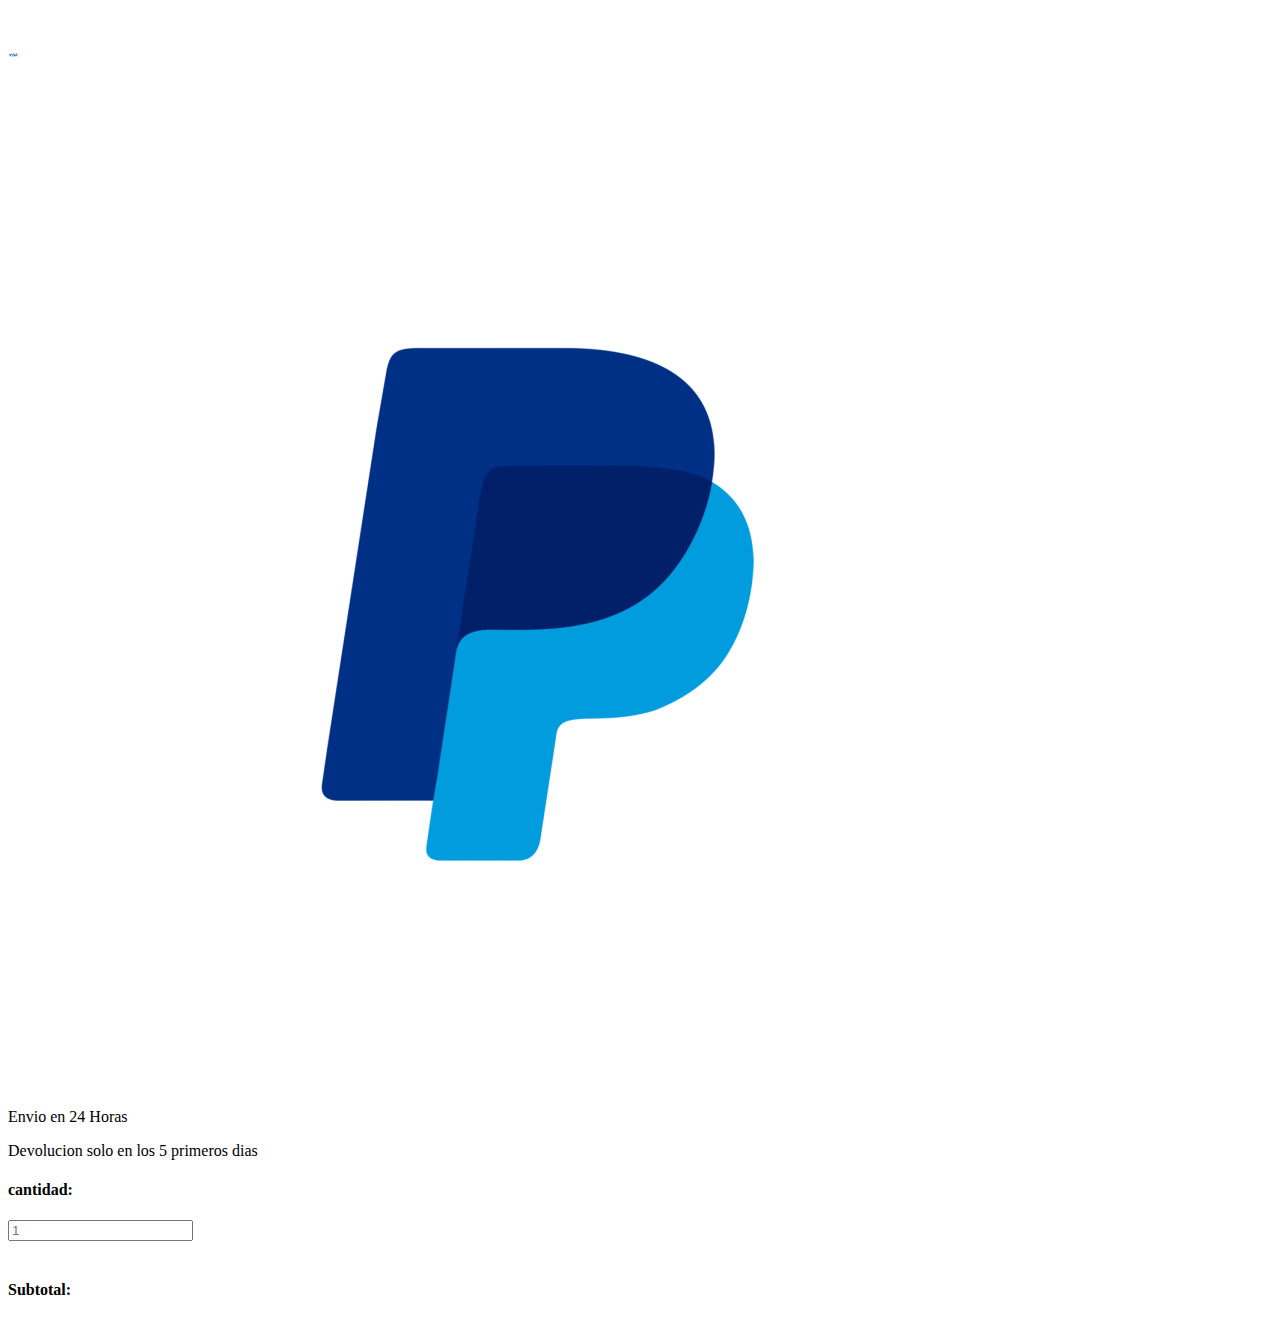
==== sources/views/ampliarinfo.html @ a511f39b "segundo commit" ====
<!DOCTYPE html>
<html lang="en">
<head>
    <meta charset="UTF-8">
    <meta http-equiv="X-UA-Compatible" content="IE=edge">
    <meta name="viewport" content="width=device-width, initial-scale=1.0">

    <link href="https://cdn.jsdelivr.net/npm/bootstrap@5.3.0-alpha1/dist/css/bootstrap.min.css" rel="stylesheet" integrity="sha384-GLhlTQ8iRABdZLl6O3oVMWSktQOp6b7In1Zl3/Jr59b6EGGoI1aFkw7cmDA6j6gD" crossorigin="anonymous">
    <link rel="shortcut icon" href="https://firebasestorage.googleapis.com/v0/b/virtualzone-ff263.appspot.com/o/image_2023-02-28_215211139.png?alt=media&token=7c8ee411-ec92-448c-90c8-213ef6ec36d4" type="image/x-icon">
    <link rel="stylesheet" href="/assets/styles/styles.css">
    <title>virtualzone</title>
</head>
<body>
    <header>
        <nav></nav>
    </header>
    <main>
        <div class="container-fluid my-5">
            <div class="row">
                <div class="col-6">
                    <img src="" alt="" class="img-fluid w-100" id="imagen">
                </div>
                <div class="col-6 border-start"><h3 class="fw-bold" id="titulo"></h3>
                <h2 class="text-success" id="precio"></h2>
                <div class="row">
                    <div class="col-4"><img src="/assets/img/visa1.png.png" alt="" class="img-fluid h-50" height="10px"></div>
                    <div class="col-4" ><img src="/assets/img/pp.png.png" alt="" class="img-fluid h-50"></div>
                </div>
                <i class="bi bi-truck"></i>
                <p>Envio en 24 Horas</p>
                <i class="bi bi-arrow-counterclockwise"></i>
                <p>Devolucion solo en los 5 primeros dias</p>
                <h4>cantidad:</h4>
                <input class="form-control" type="number" name="number" id="number" placeholder="1">
                <br><br>
                <h4>Subtotal:</h4>


                </div>
            </div>
        </div>
    </main>
    <footer></footer>
    <script src="/sources/controller/controladorCompra.js" type="module"></script>
    <script src="https://cdn.jsdelivr.net/npm/bootstrap@5.3.0-alpha1/dist/js/bootstrap.bundle.min.js" integrity="sha384-w76AqPfDkMBDXo30jS1Sgez6pr3x5MlQ1ZAGC+nuZB+EYdgRZgiwxhTBTkF7CXvN" crossorigin="anonymous"></script>
</body>
</html>
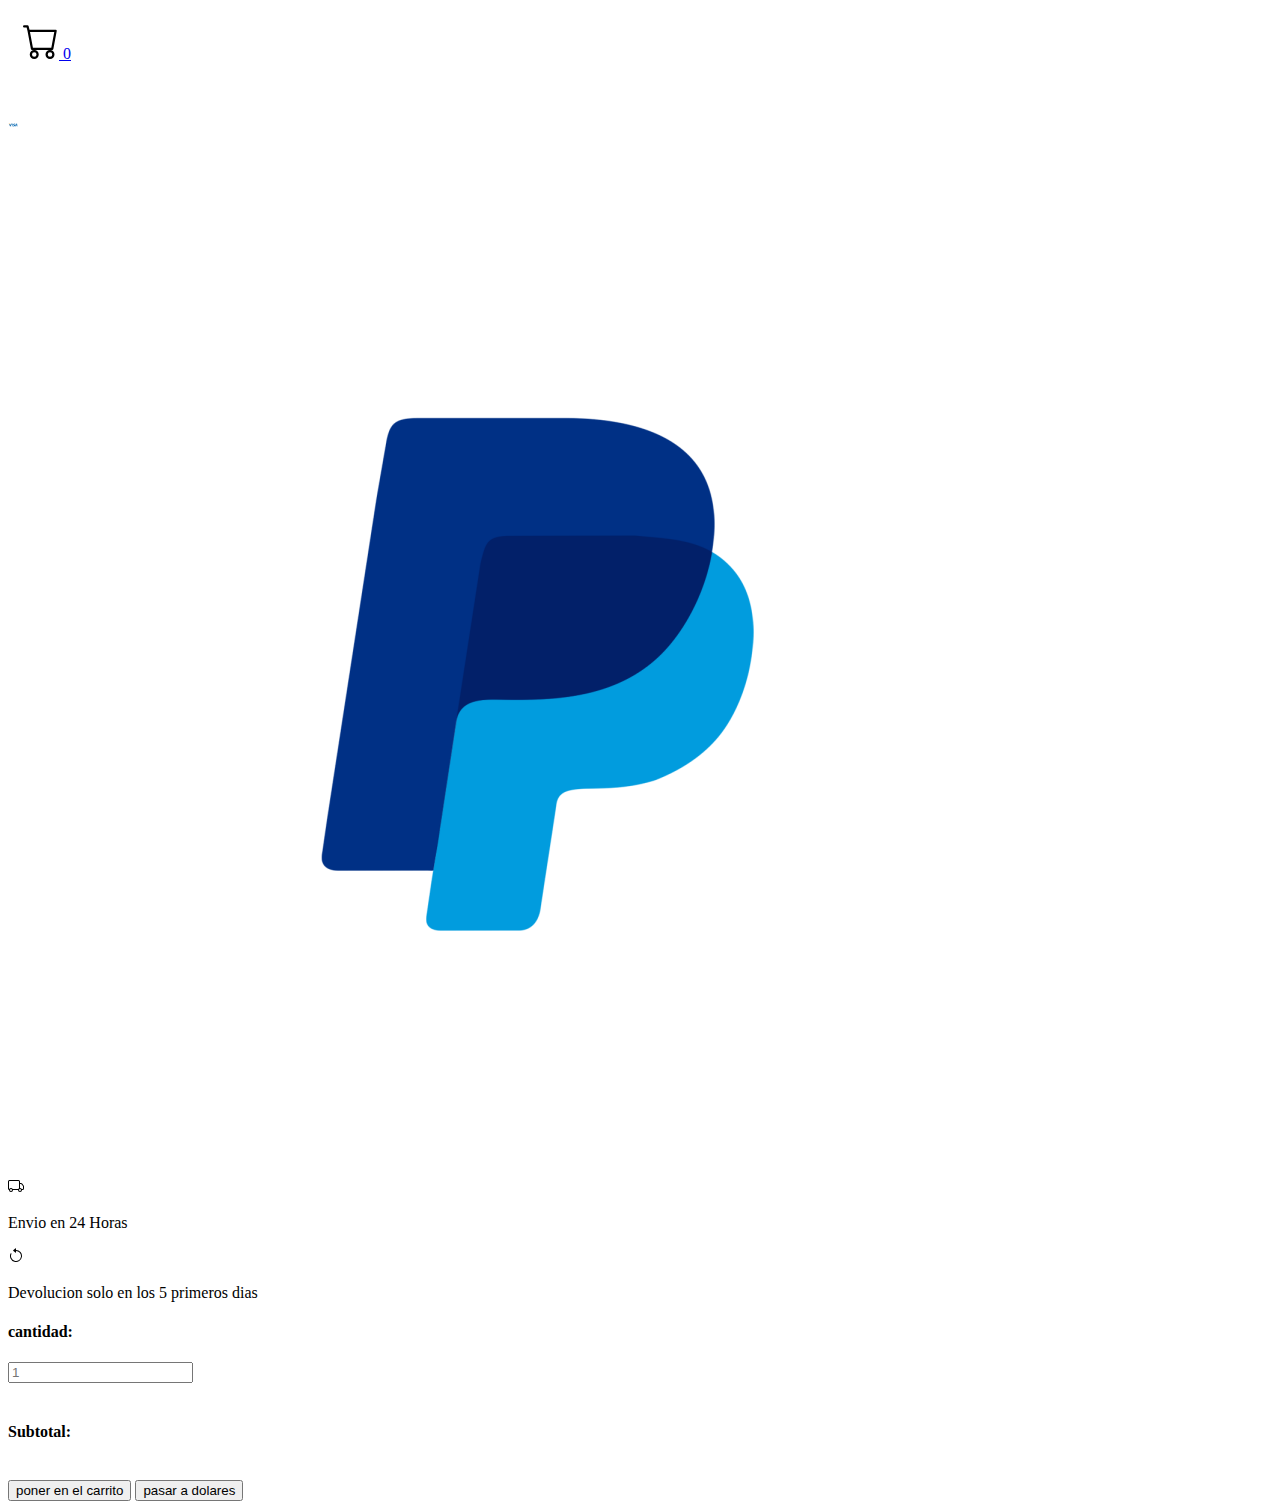
==== commit 192b61cb: "tercer commit" ====
--- a/sources/views/ampliarinfo.html
+++ b/sources/views/ampliarinfo.html
@@ -12,7 +12,15 @@
 </head>
 <body>
     <header>
-        <nav></nav>
+       
+<a href="carrito.html">
+    <svg xmlns="http://www.w3.org/2000/svg" width="36" height="36" fill="" class="bi bi-cart" viewBox="0 0 16 16">
+        <path d="M0 1.5A.5.5 0 0 1 .5 1H2a.5.5 0 0 1 .485.379L2.89 3H14.5a.5.5 0 0 1 .491.592l-1.5 8A.5.5 0 0 1 13 12H4a.5.5 0 0 1-.491-.408L2.01 3.607 1.61 2H.5a.5.5 0 0 1-.5-.5zM3.102 4l1.313 7h8.17l1.313-7H3.102zM5 12a2 2 0 1 0 0 4 2 2 0 0 0 0-4zm7 0a2 2 0 1 0 0 4 2 2 0 0 0 0-4zm-7 1a1 1 0 1 1 0 2 1 1 0 0 1 0-2zm7 0a1 1 0 1 1 0 2 1 1 0 0 1 0-2z"/>
+      </svg>
+      <span class="position-absolute top-10 start-10 translate-middle badge rounded-pill bg-danger" id="pildora">
+        0
+      </span>
+</a>
     </header>
     <main>
         <div class="container-fluid my-5">
@@ -26,15 +34,23 @@
                     <div class="col-4"><img src="/assets/img/visa1.png.png" alt="" class="img-fluid h-50" height="10px"></div>
                     <div class="col-4" ><img src="/assets/img/pp.png.png" alt="" class="img-fluid h-50"></div>
                 </div>
-                <i class="bi bi-truck"></i>
+                <p class="col-6" id="descripcion"></p>
+                <svg xmlns="http://www.w3.org/2000/svg" width="16" height="16" fill="currentColor" class="bi bi-truck" viewBox="0 0 16 16">
+                    <path d="M0 3.5A1.5 1.5 0 0 1 1.5 2h9A1.5 1.5 0 0 1 12 3.5V5h1.02a1.5 1.5 0 0 1 1.17.563l1.481 1.85a1.5 1.5 0 0 1 .329.938V10.5a1.5 1.5 0 0 1-1.5 1.5H14a2 2 0 1 1-4 0H5a2 2 0 1 1-3.998-.085A1.5 1.5 0 0 1 0 10.5v-7zm1.294 7.456A1.999 1.999 0 0 1 4.732 11h5.536a2.01 2.01 0 0 1 .732-.732V3.5a.5.5 0 0 0-.5-.5h-9a.5.5 0 0 0-.5.5v7a.5.5 0 0 0 .294.456zM12 10a2 2 0 0 1 1.732 1h.768a.5.5 0 0 0 .5-.5V8.35a.5.5 0 0 0-.11-.312l-1.48-1.85A.5.5 0 0 0 13.02 6H12v4zm-9 1a1 1 0 1 0 0 2 1 1 0 0 0 0-2zm9 0a1 1 0 1 0 0 2 1 1 0 0 0 0-2z"/>
+                  </svg>
                 <p>Envio en 24 Horas</p>
-                <i class="bi bi-arrow-counterclockwise"></i>
+                <svg xmlns="http://www.w3.org/2000/svg" width="16" height="16" fill="currentColor" class="bi bi-arrow-counterclockwise" viewBox="0 0 16 16">
+                    <path fill-rule="evenodd" d="M8 3a5 5 0 1 1-4.546 2.914.5.5 0 0 0-.908-.417A6 6 0 1 0 8 2v1z"/>
+                    <path d="M8 4.466V.534a.25.25 0 0 0-.41-.192L5.23 2.308a.25.25 0 0 0 0 .384l2.36 1.966A.25.25 0 0 0 8 4.466z"/>
+                  </svg>
                 <p>Devolucion solo en los 5 primeros dias</p>
                 <h4>cantidad:</h4>
                 <input class="form-control" type="number" name="number" id="number" placeholder="1">
                 <br><br>
                 <h4>Subtotal:</h4>
-
+                <br>
+<input class="btn btn-dark" type="submit" value="poner en el carrito" id="agregar">
+<button class="btn btn-light">pasar a dolares</button>
 
                 </div>
             </div>
--- a/assets/styles/styles.css
+++ b/assets/styles/styles.css
@@ -0,0 +1,8 @@
+html{
+    padding: 0px;
+    margin: 0px;
+}
+header{
+    padding: 15px;
+    margin: 0px;
+}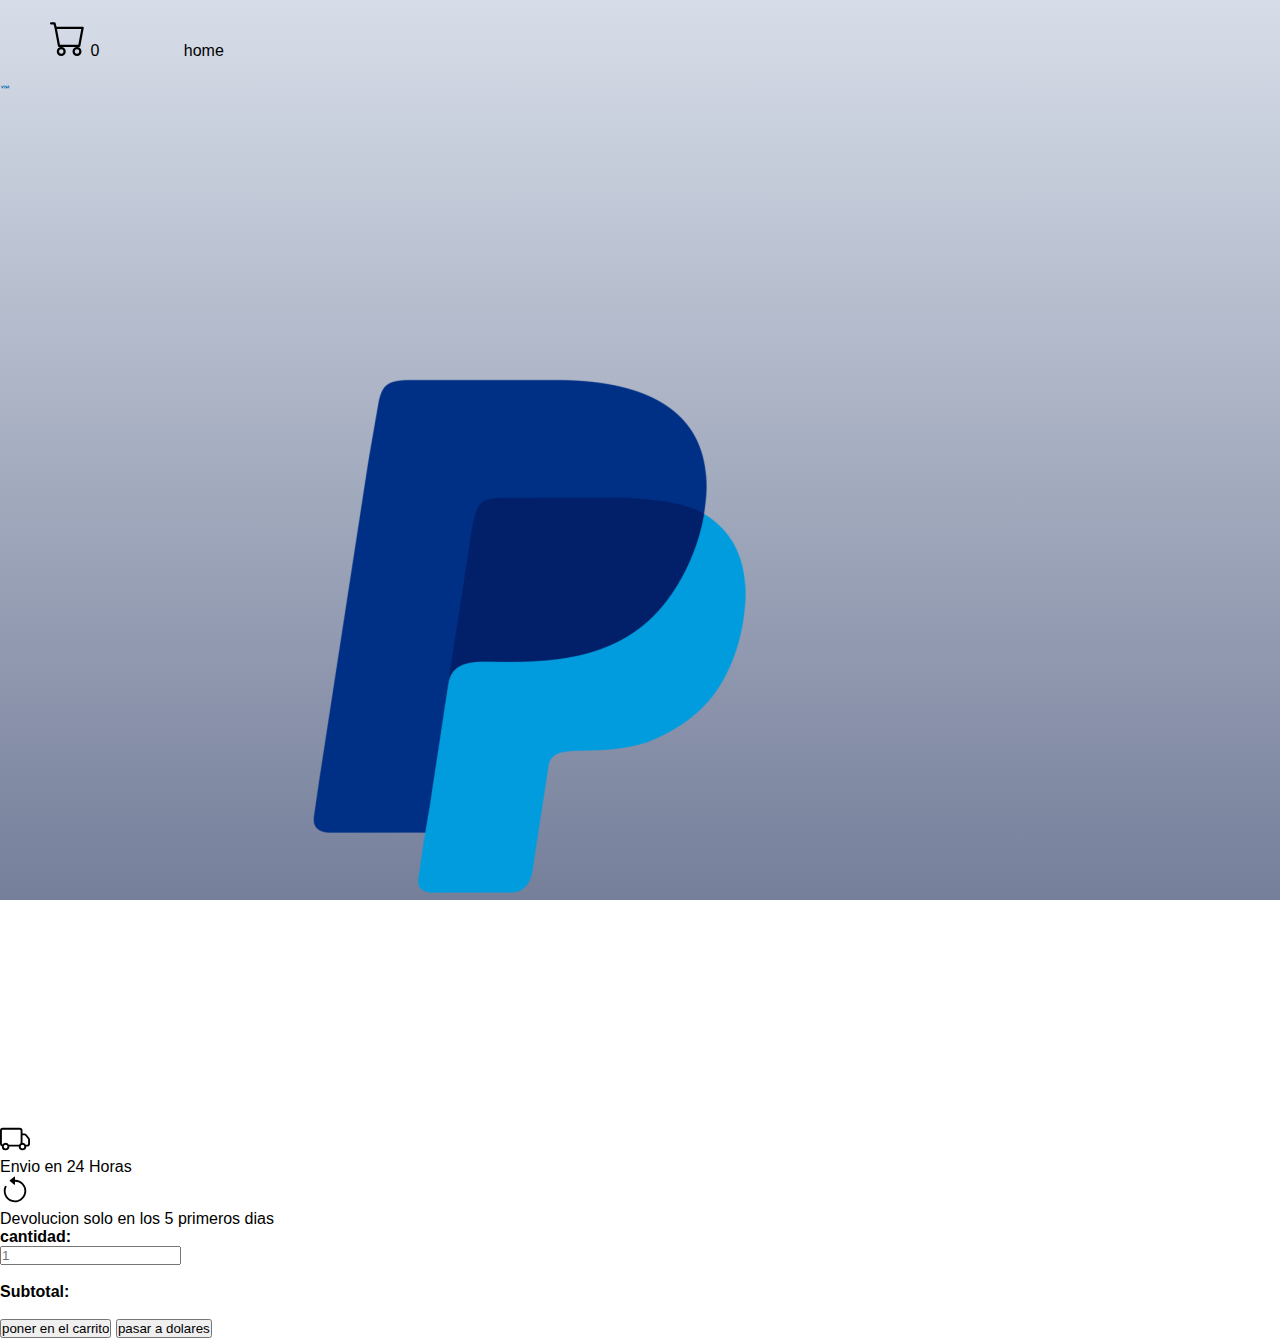
==== commit a75e906a: "avances" ====
--- a/sources/views/ampliarinfo.html
+++ b/sources/views/ampliarinfo.html
@@ -7,20 +7,23 @@
 
     <link href="https://cdn.jsdelivr.net/npm/bootstrap@5.3.0-alpha1/dist/css/bootstrap.min.css" rel="stylesheet" integrity="sha384-GLhlTQ8iRABdZLl6O3oVMWSktQOp6b7In1Zl3/Jr59b6EGGoI1aFkw7cmDA6j6gD" crossorigin="anonymous">
     <link rel="shortcut icon" href="https://firebasestorage.googleapis.com/v0/b/virtualzone-ff263.appspot.com/o/image_2023-02-28_215211139.png?alt=media&token=7c8ee411-ec92-448c-90c8-213ef6ec36d4" type="image/x-icon">
-    <link rel="stylesheet" href="/assets/styles/styles.css">
+    <link rel="stylesheet" href="../../assets/styles/styles2.CSS">
     <title>virtualzone</title>
 </head>
 <body>
     <header>
-       
-<a href="carrito.html">
-    <svg xmlns="http://www.w3.org/2000/svg" width="36" height="36" fill="" class="bi bi-cart" viewBox="0 0 16 16">
-        <path d="M0 1.5A.5.5 0 0 1 .5 1H2a.5.5 0 0 1 .485.379L2.89 3H14.5a.5.5 0 0 1 .491.592l-1.5 8A.5.5 0 0 1 13 12H4a.5.5 0 0 1-.491-.408L2.01 3.607 1.61 2H.5a.5.5 0 0 1-.5-.5zM3.102 4l1.313 7h8.17l1.313-7H3.102zM5 12a2 2 0 1 0 0 4 2 2 0 0 0 0-4zm7 0a2 2 0 1 0 0 4 2 2 0 0 0 0-4zm-7 1a1 1 0 1 1 0 2 1 1 0 0 1 0-2zm7 0a1 1 0 1 1 0 2 1 1 0 0 1 0-2z"/>
-      </svg>
-      <span class="position-absolute top-10 start-10 translate-middle badge rounded-pill bg-danger" id="pildora">
-        0
-      </span>
-</a>
+       <ul>
+        <li><a href="carrito.html">
+            <svg xmlns="http://www.w3.org/2000/svg" width="36" height="36" fill="" class="bi bi-cart" viewBox="0 0 16 16">
+                <path d="M0 1.5A.5.5 0 0 1 .5 1H2a.5.5 0 0 1 .485.379L2.89 3H14.5a.5.5 0 0 1 .491.592l-1.5 8A.5.5 0 0 1 13 12H4a.5.5 0 0 1-.491-.408L2.01 3.607 1.61 2H.5a.5.5 0 0 1-.5-.5zM3.102 4l1.313 7h8.17l1.313-7H3.102zM5 12a2 2 0 1 0 0 4 2 2 0 0 0 0-4zm7 0a2 2 0 1 0 0 4 2 2 0 0 0 0-4zm-7 1a1 1 0 1 1 0 2 1 1 0 0 1 0-2zm7 0a1 1 0 1 1 0 2 1 1 0 0 1 0-2z"/>
+              </svg>
+              <span class="position-absolute top-10 start-5 translate-middle badge rounded-pill bg-danger" id="pildora">
+                0
+              </span>
+        </a></li>
+        <li><a href="/index.html">home</a></li>
+       </ul>
+
     </header>
     <main>
         <div class="container-fluid my-5">
@@ -34,20 +37,20 @@
                     <div class="col-4"><img src="/assets/img/visa1.png.png" alt="" class="img-fluid h-50" height="10px"></div>
                     <div class="col-4" ><img src="/assets/img/pp.png.png" alt="" class="img-fluid h-50"></div>
                 </div>
-                <p class="col-6" id="descripcion"></p>
-                <svg xmlns="http://www.w3.org/2000/svg" width="16" height="16" fill="currentColor" class="bi bi-truck" viewBox="0 0 16 16">
+                <p class="col" id="descripcion"></p>
+                <svg xmlns="http://www.w3.org/2000/svg" width="30" height="30" fill="currentColor" class="bi bi-truck" viewBox="0 0 16 16">
                     <path d="M0 3.5A1.5 1.5 0 0 1 1.5 2h9A1.5 1.5 0 0 1 12 3.5V5h1.02a1.5 1.5 0 0 1 1.17.563l1.481 1.85a1.5 1.5 0 0 1 .329.938V10.5a1.5 1.5 0 0 1-1.5 1.5H14a2 2 0 1 1-4 0H5a2 2 0 1 1-3.998-.085A1.5 1.5 0 0 1 0 10.5v-7zm1.294 7.456A1.999 1.999 0 0 1 4.732 11h5.536a2.01 2.01 0 0 1 .732-.732V3.5a.5.5 0 0 0-.5-.5h-9a.5.5 0 0 0-.5.5v7a.5.5 0 0 0 .294.456zM12 10a2 2 0 0 1 1.732 1h.768a.5.5 0 0 0 .5-.5V8.35a.5.5 0 0 0-.11-.312l-1.48-1.85A.5.5 0 0 0 13.02 6H12v4zm-9 1a1 1 0 1 0 0 2 1 1 0 0 0 0-2zm9 0a1 1 0 1 0 0 2 1 1 0 0 0 0-2z"/>
                   </svg>
                 <p>Envio en 24 Horas</p>
-                <svg xmlns="http://www.w3.org/2000/svg" width="16" height="16" fill="currentColor" class="bi bi-arrow-counterclockwise" viewBox="0 0 16 16">
+                <svg xmlns="http://www.w3.org/2000/svg" width="30" height="30" fill="currentColor" class="bi bi-arrow-counterclockwise" viewBox="0 0 16 16">
                     <path fill-rule="evenodd" d="M8 3a5 5 0 1 1-4.546 2.914.5.5 0 0 0-.908-.417A6 6 0 1 0 8 2v1z"/>
                     <path d="M8 4.466V.534a.25.25 0 0 0-.41-.192L5.23 2.308a.25.25 0 0 0 0 .384l2.36 1.966A.25.25 0 0 0 8 4.466z"/>
                   </svg>
                 <p>Devolucion solo en los 5 primeros dias</p>
                 <h4>cantidad:</h4>
-                <input class="form-control" type="number" name="number" id="number" placeholder="1">
+                <input class="form-control" type="number" name="number" id="number" placeholder="1" min="1" step="1" onkeypress="comprueba(this)">
                 <br><br>
-                <h4>Subtotal:</h4>
+                <h4>Subtotal:</h4><p id="subtotal"></p>
                 <br>
 <input class="btn btn-dark" type="submit" value="poner en el carrito" id="agregar">
 <button class="btn btn-light">pasar a dolares</button>
@@ -56,7 +59,7 @@
             </div>
         </div>
     </main>
-    <footer></footer>
+    <script src="/sources/controller/ampliarinfo.js" type="module"></script>
     <script src="/sources/controller/controladorCompra.js" type="module"></script>
     <script src="https://cdn.jsdelivr.net/npm/bootstrap@5.3.0-alpha1/dist/js/bootstrap.bundle.min.js" integrity="sha384-w76AqPfDkMBDXo30jS1Sgez6pr3x5MlQ1ZAGC+nuZB+EYdgRZgiwxhTBTkF7CXvN" crossorigin="anonymous"></script>
 </body>
--- a/assets/styles/styles2.CSS
+++ b/assets/styles/styles2.CSS
@@ -0,0 +1,41 @@
+*{
+    padding: 0px;
+    margin: 0px;
+    font-family: 'Franklin Gothic Medium', 'Arial Narrow', Arial, sans-serif;
+}
+html{
+    height: 100%;
+}
+body{
+    height: 100%;
+    background: #757F9A;  /* fallback for old browsers */
+background: -webkit-linear-gradient(to bottom, #D7DDE8, #757F9A);  /* Chrome 10-25, Safari 5.1-6 */
+background: linear-gradient(to bottom, #D7DDE8, #757F9A); /* W3C, IE 10+/ Edge, Firefox 16+, Chrome 26+, Opera 12+, Safari 7+ */
+background-size: cover;
+background-repeat: no-repeat;
+}
+
+
+ul{
+    list-style: none;
+    display: inline;
+    justify-content: center;
+    padding: 0px;
+}
+li{
+    margin-top: 20px;
+    display: inline-block;
+    margin-left: 20px;
+}
+ul a{
+    text-decoration: none;
+    color: black;
+    margin: 10px;
+    padding: 20px;
+    border-radius: 20px;
+
+}
+ul a:hover{
+    background-color: rgb(207, 204, 204);opacity: 0.5;
+    color: black;
+}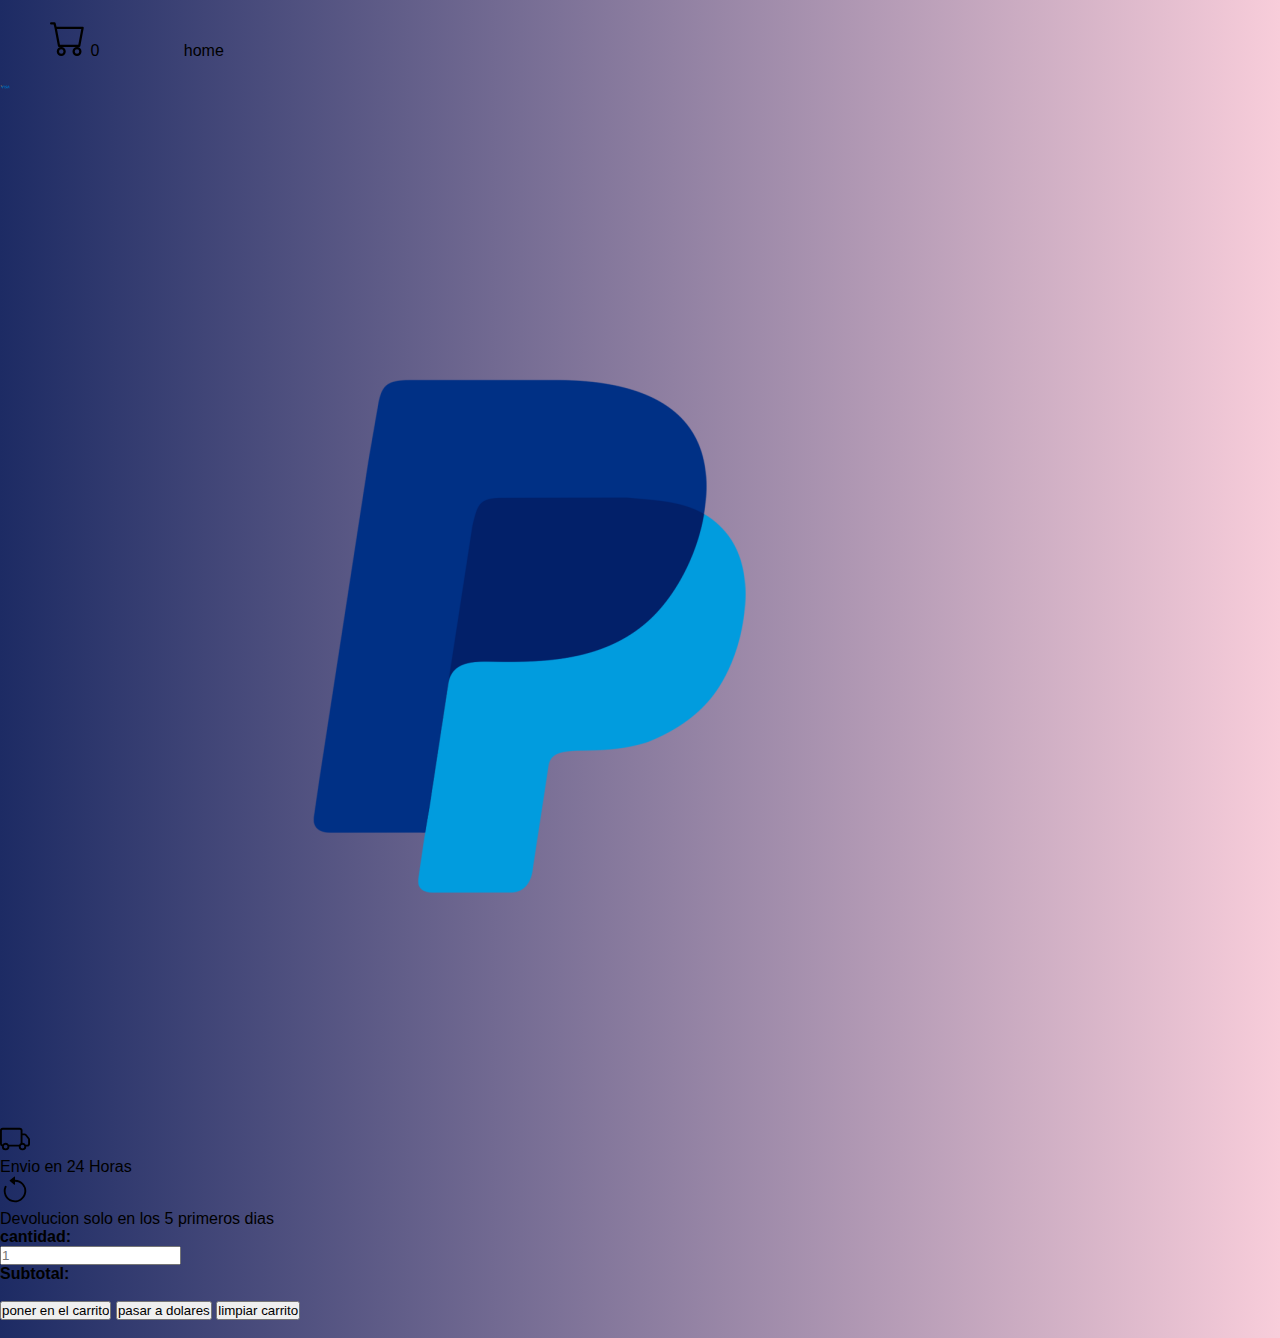
==== commit b6affc77: "ultimo commit" ====
--- a/sources/views/ampliarinfo.html
+++ b/sources/views/ampliarinfo.html
@@ -48,17 +48,25 @@
                   </svg>
                 <p>Devolucion solo en los 5 primeros dias</p>
                 <h4>cantidad:</h4>
-                <input class="form-control" type="number" name="number" id="number" placeholder="1" min="1" step="1" onkeypress="comprueba(this)">
-                <br><br>
-                <h4>Subtotal:</h4><p id="subtotal"></p>
+                <input class="form-control" type="number" name="number" placeholder="1" id="number" min="1" step="1" onkeydown="filtro()">
+                <h4>Subtotal:</h4><p class="text-success" id="subtotal"></p>
                 <br>
 <input class="btn btn-dark" type="submit" value="poner en el carrito" id="agregar">
-<button class="btn btn-light">pasar a dolares</button>
-
+<button class="btn btn-light" id="pasar_dolares">pasar a dolares</button>
+<button class="btn btn-light" id="limpiar">limpiar carrito</button>
+<br><br>
                 </div>
             </div>
         </div>
     </main>
+    <script>
+        function filtro()
+        {
+        var tecla = event.key;
+        if (['.','e',','].includes(tecla))
+           event.preventDefault()
+        }
+        </script>
     <script src="/sources/controller/ampliarinfo.js" type="module"></script>
     <script src="/sources/controller/controladorCompra.js" type="module"></script>
     <script src="https://cdn.jsdelivr.net/npm/bootstrap@5.3.0-alpha1/dist/js/bootstrap.bundle.min.js" integrity="sha384-w76AqPfDkMBDXo30jS1Sgez6pr3x5MlQ1ZAGC+nuZB+EYdgRZgiwxhTBTkF7CXvN" crossorigin="anonymous"></script>
--- a/assets/styles/styles2.CSS
+++ b/assets/styles/styles2.CSS
@@ -6,13 +6,14 @@
 html{
     height: 100%;
 }
+main{
+    height: 100%;
+}
 body{
     height: 100%;
-    background: #757F9A;  /* fallback for old browsers */
-background: -webkit-linear-gradient(to bottom, #D7DDE8, #757F9A);  /* Chrome 10-25, Safari 5.1-6 */
-background: linear-gradient(to bottom, #D7DDE8, #757F9A); /* W3C, IE 10+/ Edge, Firefox 16+, Chrome 26+, Opera 12+, Safari 7+ */
-background-size: cover;
-background-repeat: no-repeat;
+    background: #1D2B64;  /* fallback for old browsers */
+    background: -webkit-linear-gradient(to left, #F8CDDA, #1D2B64);  /* Chrome 10-25, Safari 5.1-6 */
+    background: linear-gradient(to left, #F8CDDA, #1D2B64); /* W3C, IE 10+/ Edge, Firefox 16+, Chrome 26+, Opera 12+, Safari 7+ */    
 }
 
 
